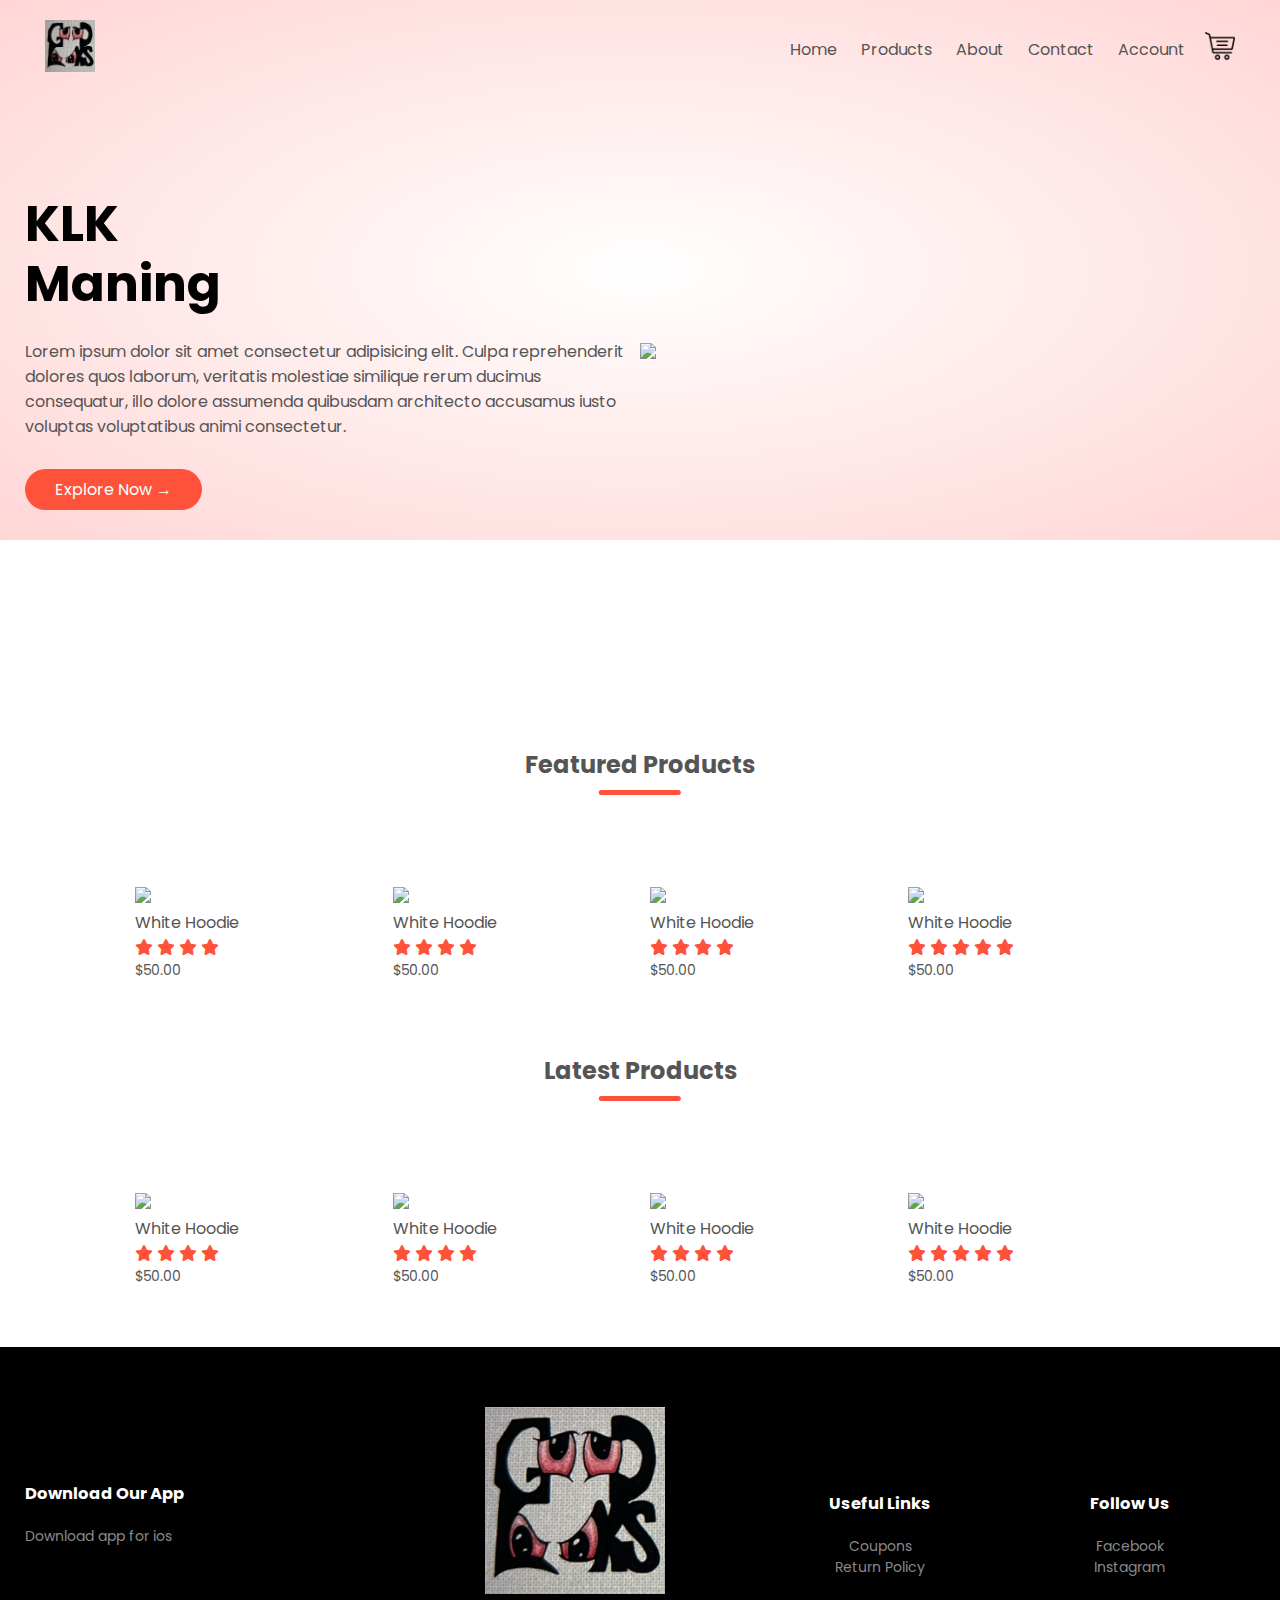
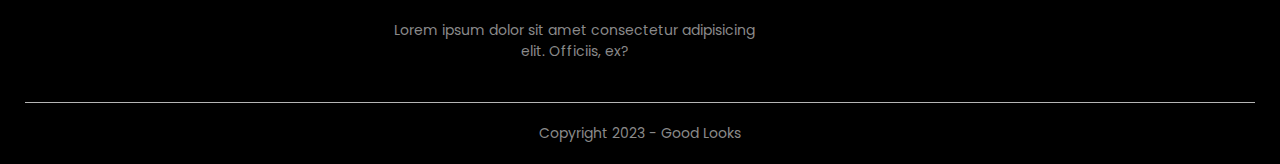
==== Good_Looks/index.html @ f6a415c6 "eCommerce" ====
<!DOCTYPE html>
<html lang="en">
  <head>
    <meta charset="UTF-8" />
    <meta http-equiv="X-UA-Compatible" content="IE=edge" />
    <meta name="viewport" content="width=device-width, initial-scale=1.0" />
    <title>Good Looks</title>
    <link rel="icon" href="images/icon.jpg" type="image/x-icon" />
    <link rel="stylesheet" href="css/style.css" />
    <link rel="preconnect" href="https://fonts.googleapis.com" />
    <link rel="preconnect" href="https://fonts.gstatic.com" crossorigin />
    <link
      href="https://fonts.googleapis.com/css2?family=Poppins:wght@300;400;500;600;700&display=swap"
      rel="stylesheet"
    />
    <link
      rel="stylesheet"
      href="https://cdnjs.cloudflare.com/ajax/libs/font-awesome/6.2.1/css/all.min.css"
    />
  </head>
  <body>
    <div class="header">
      <div class="container">
        <div class="navbar">
          <div class="logo">
            <img src="images/logo.jpg" alt="Logo" />
          </div>
          <nav>
            <ul id="MenuItems">
              <li><a href="#">Home</a></li>
              <li><a href="products.html">Products</a></li>
              <li><a href="">About</a></li>
              <li><a href="">Contact</a></li>
              <li><a href="account.html">Account</a></li>
            </ul>
          </nav>
          <a href="cart.html"
            ><img src="images/shopping_cart.png" width="30px" height="30px"
          /></a>
          <img src="images/menu.png" class="menu-icon" onclick="menutoggle()" />
        </div>
        <div class="row">
          <div class="col-2">
            <h1>KLK <br />Maning</h1>
            <p>
              Lorem ipsum dolor sit amet consectetur adipisicing elit. Culpa
              reprehenderit dolores quos laborum, veritatis molestiae similique
              rerum ducimus consequatur, illo dolore assumenda quibusdam
              architecto accusamus iusto voluptas voluptatibus animi
              consectetur.
            </p>
            <a href="" class="btn">Explore Now &#8594;</a>
          </div>
          <div class="col-2">
            <img src="images/white_hoodie.jpg" />
          </div>
        </div>
      </div>
    </div>

    <!-- featured categories -->

    <div class="categories">
      <div class="small-container">
        <div class="row">
          <div class="col-3">
            <img src="images/white_hoodie.jpg" alt="" />
          </div>
          <div class="col-3">
            <img src="images/white_hoodie.jpg" alt="" />
          </div>
          <div class="col-3">
            <img src="images/white_hoodie.jpg" alt="" />
          </div>
        </div>
      </div>
    </div>

    <!-- featured products  -->
    <div class="small-container">
      <h2 class="title">Featured Products</h2>
      <div class="row">
        <div class="col-4">
          <img src="images/white_hoodie.jpg" \ />
          <h4>White Hoodie</h4>
          <div class="rating">
            <i class="fa fa-star"></i>
            <i class="fa fa-star"></i>
            <i class="fa fa-star"></i>
            <i class="fa fa-star"></i>
            <i class="fa fa-star-o"></i>
          </div>
          <p>$50.00</p>
        </div>
        <div class="col-4">
          <img src="images/white_hoodie.jpg" \ />
          <h4>White Hoodie</h4>
          <div class="rating">
            <i class="fa fa-star"></i>
            <i class="fa fa-star"></i>
            <i class="fa fa-star"></i>
            <i class="fa fa-star"></i>
            <i class="fa fa-star-o"></i>
          </div>
          <p>$50.00</p>
        </div>
        <div class="col-4">
          <img src="images/white_hoodie.jpg" \ />
          <h4>White Hoodie</h4>
          <div class="rating">
            <i class="fa fa-star"></i>
            <i class="fa fa-star"></i>
            <i class="fa fa-star"></i>
            <i class="fa fa-star"></i>
            <i class="fa fa-star-o"></i>
          </div>
          <p>$50.00</p>
        </div>
        <div class="col-4">
          <img src="images/white_hoodie.jpg" \ />
          <h4>White Hoodie</h4>
          <div class="rating">
            <i class="fa fa-star"></i>
            <i class="fa fa-star"></i>
            <i class="fa fa-star"></i>
            <i class="fa fa-star"></i>
            <i class="fa fa-star"></i>
          </div>
          <p>$50.00</p>
        </div>
      </div>
      <h2 class="title">Latest Products</h2>
      <div class="row">
        <div class="col-4">
          <img src="images/white_hoodie.jpg" \ />
          <h4>White Hoodie</h4>
          <div class="rating">
            <i class="fa fa-star"></i>
            <i class="fa fa-star"></i>
            <i class="fa fa-star"></i>
            <i class="fa fa-star"></i>
            <i class="fa fa-star-o"></i>
          </div>
          <p>$50.00</p>
        </div>
        <div class="col-4">
          <img src="images/white_hoodie.jpg" \ />
          <h4>White Hoodie</h4>
          <div class="rating">
            <i class="fa fa-star"></i>
            <i class="fa fa-star"></i>
            <i class="fa fa-star"></i>
            <i class="fa fa-star"></i>
            <i class="fa fa-star-o"></i>
          </div>
          <p>$50.00</p>
        </div>
        <div class="col-4">
          <img src="images/white_hoodie.jpg" \ />
          <h4>White Hoodie</h4>
          <div class="rating">
            <i class="fa fa-star"></i>
            <i class="fa fa-star"></i>
            <i class="fa fa-star"></i>
            <i class="fa fa-star"></i>
            <i class="fa fa-star-o"></i>
          </div>
          <p>$50.00</p>
        </div>
        <div class="col-4">
          <img src="images/white_hoodie.jpg" \ />
          <h4>White Hoodie</h4>
          <div class="rating">
            <i class="fa fa-star"></i>
            <i class="fa fa-star"></i>
            <i class="fa fa-star"></i>
            <i class="fa fa-star"></i>
            <i class="fa fa-star"></i>
          </div>
          <p>$50.00</p>
        </div>
      </div>
    </div>

    <!-- footer -->
    <div class="footer">
      <div class="container">
        <div class="row">
          <div class="footer-col-1">
            <h3>Download Our App</h3>
            <p>Download app for ios</p>
            <div class="app-logo">
              <img src="images/play-store.png" alt="" />
              <img src="images/play-store.png" alt="" />
            </div>
          </div>
          <div class="footer-col-2">
            <img src="images/logo.jpg" />
            <p>
              Lorem ipsum dolor sit amet consectetur adipisicing elit. Officiis,
              ex?
            </p>
          </div>
          <div class="footer-col-3">
            <h3>Useful Links</h3>
            <ul>
              <li>Coupons</li>
              <li>Return Policy</li>
            </ul>
          </div>
          <div class="footer-col-4">
            <h3>Follow Us</h3>
            <ul>
              <li>Facebook</li>
              <li>Instagram</li>
            </ul>
          </div>
        </div>
        <hr />
        <p class="copyright">Copyright 2023 - Good Looks</p>
      </div>
    </div>
    <!-- -----------js ofr toggle menu----------->
    <script>
      var MenuItems = document.getElementById("MenuItems");
      MenuItems.style.maxHeight = "0px";
      function menutoggle() {
        if (MenuItems.style.maxHeight == "0px") {
          MenuItems.style.maxHeight = "200px";
        } else {
          MenuItems.style.maxHeight = "0px";
        }
      }
    </script>
  </body>
</html>
---- Good_Looks/css/style.css ----
*{
    margin: 0;
    padding: 0;
    box-sizing: border-box;
}

body{
    font-family: 'Poppins', sans-serif;

}

.navbar{
    display: flex;
    align-items: center;
    padding: 20px;
}

nav{
    flex: 1;
    text-align: right;
}

.logo img{
    width: 20%;
    min-width: 50px;
    max-width: 100px;
}


nav ul{
    display: inline-block;
    list-style-type: none;
}

nav ul li{
    display: inline-block;
    margin-right: 20px;
}

a{
    text-decoration: none;
    color: #555;
}

p{
    color: #555;
}

.container{
    max-width: 1300px;
    margin: auto;
    padding-left: 25px;
    padding-right: 25px;
}

.row{
    display: flex;
    align-items: center;
    flex-wrap: wrap;
    justify-content: space-around;
}

.col-2 {
    flex-basis: 50%;
    min-width: 300px;
}

.col-2 img{
    max-width: 100%;
    padding: 20px 0;
}

.col-2 h1{
    font-size: 50px;
    line-height: 60px;
    margin: 25px 0;
}

.btn {
    display: inline-block;
    background: #ff523b;
    color: #fff;
    padding: 8px 30px;
    margin: 30px 0;
    border-radius: 30px;
    transition: background 0.5s;
}

.btn:hover{
    background: #563434;
}

.header{
    background: radial-gradient(#fff, #ffd6d6);
}

.header .row{
    margin-top: 70px;
}

.categories{   
    margin: 70px 0;
}

.col-3{
    flex-basis: 30%;
    min-width: 250px;
    margin-bottom: 30px;
}

.col-3 img{
    width: 100%;
}

.small-container{
    max-width: 1080px;
    margin: auto;
    padding-left: 25px;
    padding-right: 25px;
}

.col-4{
    flex-basis: 25%;
    padding: 10px;
    min-width: 200px;
    margin-bottom: 50px;
    transition: 0.5s;
}

.col-4 img{
    width: 100%;
}

.title{
    text-align: center;
    margin: 0 auto 80px;
    position: relative;
    line-height: 60px;
    color: #555;
}

.title::after{
    content: '';
    background: #ff523b;
    width: 8%;
    height: 5px;
    border-radius: 5px;
    position: absolute;
    bottom: 0;
    left: 50%;
    transform: translateX(-50%);
}

h4{
    color: #555;
    font-weight: normal;
}

.col-4 p{
    font-size: 14px;
}

.rating .fa{
    color: #ff523b;
}

.col-4:hover{
    transform: translateY(-5px);
}

/* -----------footer------------ */
.footer{
    background: black;
    color: #8a8a8a;
    font-size: 14px;
    padding: 60px 0 20px;
}

.footer p{
    color: #8a8a8a;
}

.footer h3{
    color: #fff;
    margin-bottom: 20px;
}

.footer-col-1, .footer-col-2, .footer-col-3, .footer-col-4 {
    min-width: 250px;
    margin-bottom: 20px;
}

.footer-col-1{
    flex-basis: 30%;
}

.footer-col-2{
    flex: 1;
    text-align: center;
}

.footer-col-2 img{
    width: 180px;
    margin-bottom: 20px;
}

.footer-col-3, .footer-col-4{
    flex-basis: 12%;
    text-align: center;
}

ul{
    list-style-type: none;
}

.app-logo{
    margin-top: 20px;
}

.app-logo img{
    width: 140px;
}

.footer hr{
    border: none;
    background: #b5b5b5;
    height: 1px;
    margin: 20px 0;
}

.copyright{
    text-align: center;
}

.menu-icon{
    width: 28px;
    margin-left: 20px;
    display: none;
}

/* ----- media query for menu ----------- */
@media only screen and (max-width: 800px){
    nav ul{
        position: absolute;
        top: 70px;
        left: 0;
        background: #333;
        width: 100%;
        overflow: hidden;
        transition: max-height 0.5s;
    }
    nav ul li{
        display: block;
        margin-right: 50px;
        margin-top: 10px;
        margin-bottom: 10px;
    }
    nav ul li a{
        color: white;
    }
    .menu-icon{
        display: block;
        cursor: pointer;
    }
}

/* --------------All Products------------- */
.row-2{
    justify-content: space-between;
    margin: 100px auto 50px;
}

select{
    border: 1px solid #ff523b;
    padding: 5px;
}

select:focus{
    outline: none;
}

.page-btn{
    margin: 0 auto 80px;
}

.page-btn span{
    display: inline-block;
    border: 1px solid #ff523b;
    margin-left: 10px;
    width: 40px;
    height: 40px;
    text-align: center;
    line-height: 40px;
    cursor: pointer;
}

.page-btn span:hover{
    background: #ff523b;
    color: white;
}

/* single product */
.single-product{
    margin-top: 80px;
}

.single-product .col-2 img{
    padding: 0;
}

.single-product .col-2{
    padding: 20px;
}

.single-product h4{
    margin: 20px 0;
    font-size: 22px;
    font-weight: bold;
}

.single-product select{
    display: block;
    padding: 10px;
    margin-top: 20px;
}

.single-product input{
    width: 50px;
    height: 40px;
    padding-left: 10px;
    font-size: 20px;
    margin-right: 10px;
    border: 1px solid #ff523b;
}

input:focus{
    outline: none;
}

.single-product .fa{
    color: #ff523b;
    margin-left: 10px;
}

.small-img-row{
    display: flex;
    justify-content: space-between;
}

.small-img-col{
    flex-basis: 24%;
    cursor: pointer;
}

/* --------------cart-------------- */
.cart-page{
    margin: 80px auto;
}

table{
    width: 100%;
    border-collapse: collapse;
}

.cart-info{
    display: flex;
    flex-wrap: wrap;
}

th{
    text-align: left;
    padding: 5px;
    color: #fff;
    background: #ff523b;
    font-weight: normal;
}

td{
    padding: 10px 5px;

}

td input{
    width: 40px;
    height: 30px;
    padding: 5px;
}

td a{
    color: #ff523b;
    font-size: 12px;
}

td img{
    width: 80px;
    height: 80px;
    margin-right: 10px;
}

.total-price{
    display: flex;
    justify-content: flex-end;
}

.total-price table{
    border-top: 3px solid #ff523b;
    width: 100%;
    max-width: 450px;
}

td:last-child{
    text-align: right;
}

th:last-child{
    text-align: right;
}

/* ---------account page---------- */
.account-page{
    padding: 50px 0;
    background: radial-gradient(#fff, #ffd6d6);
}

.form-container{
    background: white;
    width: 300px;
    margin: auto;
    height: 400px;
    position: relative;
    text-align: center;
    padding: 20px 0;
    box-shadow: 0 0 20px 0px rgba(0,0,0,0.1);
    overflow: hidden;
}

.form-container span{
    font-weight: bold;
    padding: 0 10px;
    color: #555;
    cursor: pointer;
    width: 100px;
    display: inline-block;
}

.form-btn{
    display: inline-block;
}

.form-container form{
    max-width: 300px;
    padding: 0 20px;
    position: absolute;
    top: 130px;
    transition: transform 1s;
    
}

form input{
    width: 100%;
    height: 30px;
    margin: 10px 0;
    padding: 0 10px;
    border: 1px solid #ccc;
}

form .btn{
    width: 100%;
    border: none;
    cursor: pointer;
    margin: 10px 0;
}

form .btn:focus{
    outline: none;
}

#LoginForm{
    left: -300px;
}

#RegForm{
    left: 0;
}

form a{
    font-size: 12px;
}

#Indicator{
    width: 100px;
    border: none;
    background: #ff523b;
    height: 3px;
    margin-top: 8px;
    transform: translateX(100px);
    transition: transform 1s;
}

/* ----- media query for < 600px ----------- */
@media only screen and (max-width: 600px){
    .row{
        text-align: center;
    }
    .col-2, .col3, .col4{
        flex-basis: 100%;
    }

.single-product .row{
    text-align: left;
}

.single-product .col-2{
    padding: 20px 0;
}

.single-produc h1{
    font-size: 26px;
    line-height: 32px;
}

.cart-info p{
    display: none;
}

}
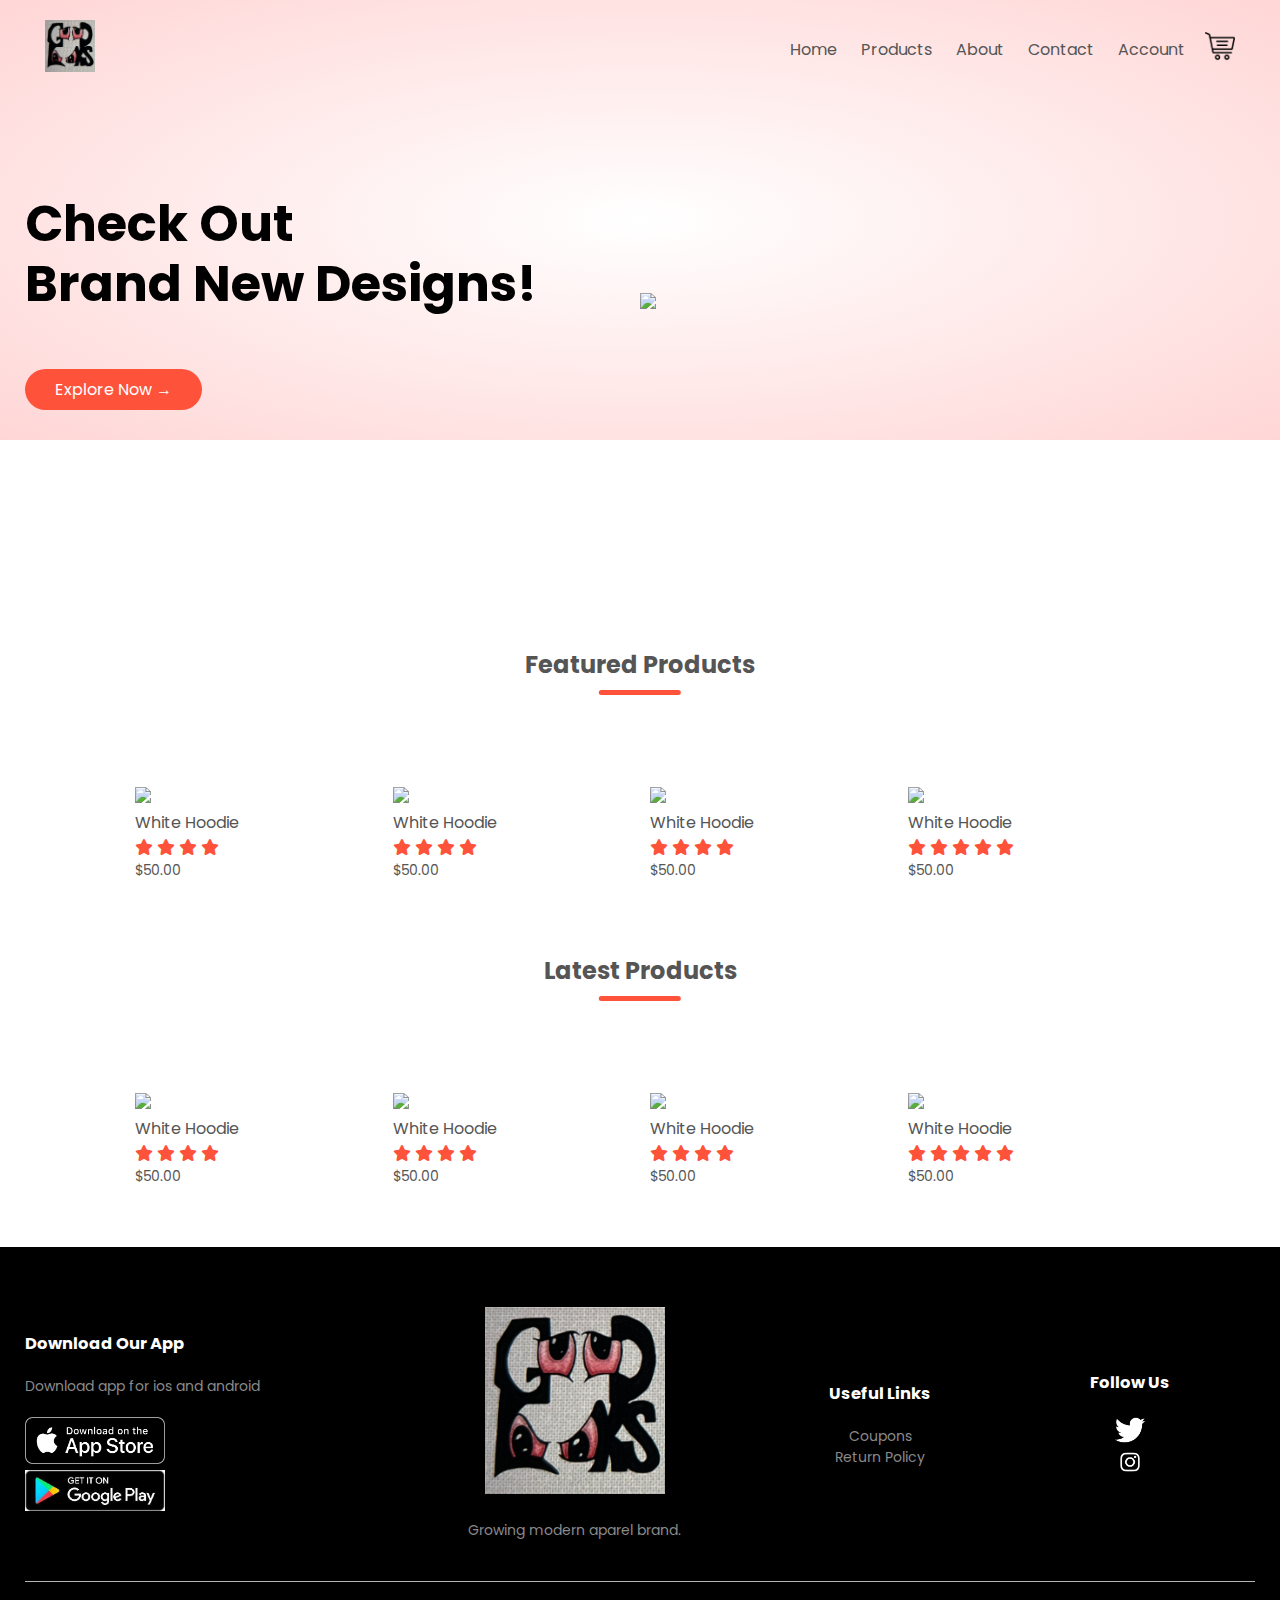
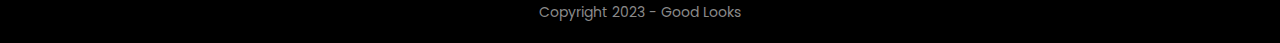
==== commit af62f9d3: "eCommerce Website" ====
--- a/Good_Looks/index.html
+++ b/Good_Looks/index.html
@@ -41,14 +41,7 @@
         </div>
         <div class="row">
           <div class="col-2">
-            <h1>KLK <br />Maning</h1>
-            <p>
-              Lorem ipsum dolor sit amet consectetur adipisicing elit. Culpa
-              reprehenderit dolores quos laborum, veritatis molestiae similique
-              rerum ducimus consequatur, illo dolore assumenda quibusdam
-              architecto accusamus iusto voluptas voluptatibus animi
-              consectetur.
-            </p>
+            <h1>Check Out<br />Brand New Designs!</h1>
             <a href="" class="btn">Explore Now &#8594;</a>
           </div>
           <div class="col-2">
@@ -81,44 +74,52 @@
       <h2 class="title">Featured Products</h2>
       <div class="row">
         <div class="col-4">
-          <img src="images/white_hoodie.jpg" \ />
-          <h4>White Hoodie</h4>
-          <div class="rating">
-            <i class="fa fa-star"></i>
-            <i class="fa fa-star"></i>
-            <i class="fa fa-star"></i>
-            <i class="fa fa-star"></i>
-            <i class="fa fa-star-o"></i>
-          </div>
-          <p>$50.00</p>
-        </div>
-        <div class="col-4">
-          <img src="images/white_hoodie.jpg" \ />
-          <h4>White Hoodie</h4>
-          <div class="rating">
-            <i class="fa fa-star"></i>
-            <i class="fa fa-star"></i>
-            <i class="fa fa-star"></i>
-            <i class="fa fa-star"></i>
-            <i class="fa fa-star-o"></i>
-          </div>
-          <p>$50.00</p>
-        </div>
-        <div class="col-4">
-          <img src="images/white_hoodie.jpg" \ />
-          <h4>White Hoodie</h4>
-          <div class="rating">
-            <i class="fa fa-star"></i>
-            <i class="fa fa-star"></i>
-            <i class="fa fa-star"></i>
-            <i class="fa fa-star"></i>
-            <i class="fa fa-star-o"></i>
-          </div>
-          <p>$50.00</p>
-        </div>
-        <div class="col-4">
-          <img src="images/white_hoodie.jpg" \ />
-          <h4>White Hoodie</h4>
+          <a href="product_details.html"
+            ><img src="images/white_hoodie.jpg" \
+          /></a>
+          <a href="product_details.html"><h4>White Hoodie</h4></a>
+          <div class="rating">
+            <i class="fa fa-star"></i>
+            <i class="fa fa-star"></i>
+            <i class="fa fa-star"></i>
+            <i class="fa fa-star"></i>
+            <i class="fa fa-star-o"></i>
+          </div>
+          <p>$50.00</p>
+        </div>
+        <div class="col-4">
+          <a href="product_details.html"
+            ><img src="images/white_hoodie.jpg" \
+          /></a>
+          <a href="product_details.html"><h4>White Hoodie</h4></a>
+          <div class="rating">
+            <i class="fa fa-star"></i>
+            <i class="fa fa-star"></i>
+            <i class="fa fa-star"></i>
+            <i class="fa fa-star"></i>
+            <i class="fa fa-star-o"></i>
+          </div>
+          <p>$50.00</p>
+        </div>
+        <div class="col-4">
+          <a href="product_details.html"
+            ><img src="images/white_hoodie.jpg" \
+          /></a>
+          <a href="product_details.html"><h4>White Hoodie</h4></a>
+          <div class="rating">
+            <i class="fa fa-star"></i>
+            <i class="fa fa-star"></i>
+            <i class="fa fa-star"></i>
+            <i class="fa fa-star"></i>
+            <i class="fa fa-star-o"></i>
+          </div>
+          <p>$50.00</p>
+        </div>
+        <div class="col-4">
+          <a href="product_details.html"
+            ><img src="images/white_hoodie.jpg" \
+          /></a>
+          <a href="product_details.html"><h4>White Hoodie</h4></a>
           <div class="rating">
             <i class="fa fa-star"></i>
             <i class="fa fa-star"></i>
@@ -132,44 +133,52 @@
       <h2 class="title">Latest Products</h2>
       <div class="row">
         <div class="col-4">
-          <img src="images/white_hoodie.jpg" \ />
-          <h4>White Hoodie</h4>
-          <div class="rating">
-            <i class="fa fa-star"></i>
-            <i class="fa fa-star"></i>
-            <i class="fa fa-star"></i>
-            <i class="fa fa-star"></i>
-            <i class="fa fa-star-o"></i>
-          </div>
-          <p>$50.00</p>
-        </div>
-        <div class="col-4">
-          <img src="images/white_hoodie.jpg" \ />
-          <h4>White Hoodie</h4>
-          <div class="rating">
-            <i class="fa fa-star"></i>
-            <i class="fa fa-star"></i>
-            <i class="fa fa-star"></i>
-            <i class="fa fa-star"></i>
-            <i class="fa fa-star-o"></i>
-          </div>
-          <p>$50.00</p>
-        </div>
-        <div class="col-4">
-          <img src="images/white_hoodie.jpg" \ />
-          <h4>White Hoodie</h4>
-          <div class="rating">
-            <i class="fa fa-star"></i>
-            <i class="fa fa-star"></i>
-            <i class="fa fa-star"></i>
-            <i class="fa fa-star"></i>
-            <i class="fa fa-star-o"></i>
-          </div>
-          <p>$50.00</p>
-        </div>
-        <div class="col-4">
-          <img src="images/white_hoodie.jpg" \ />
-          <h4>White Hoodie</h4>
+          <a href="product_details.html"
+            ><img src="images/white_hoodie.jpg" \
+          /></a>
+          <a href="product_details.html"><h4>White Hoodie</h4></a>
+          <div class="rating">
+            <i class="fa fa-star"></i>
+            <i class="fa fa-star"></i>
+            <i class="fa fa-star"></i>
+            <i class="fa fa-star"></i>
+            <i class="fa fa-star-o"></i>
+          </div>
+          <p>$50.00</p>
+        </div>
+        <div class="col-4">
+          <a href="product_details.html"
+            ><img src="images/white_hoodie.jpg" \
+          /></a>
+          <a href="product_details.html"><h4>White Hoodie</h4></a>
+          <div class="rating">
+            <i class="fa fa-star"></i>
+            <i class="fa fa-star"></i>
+            <i class="fa fa-star"></i>
+            <i class="fa fa-star"></i>
+            <i class="fa fa-star-o"></i>
+          </div>
+          <p>$50.00</p>
+        </div>
+        <div class="col-4">
+          <a href="product_details.html"
+            ><img src="images/white_hoodie.jpg" \
+          /></a>
+          <a href="product_details.html"><h4>White Hoodie</h4></a>
+          <div class="rating">
+            <i class="fa fa-star"></i>
+            <i class="fa fa-star"></i>
+            <i class="fa fa-star"></i>
+            <i class="fa fa-star"></i>
+            <i class="fa fa-star-o"></i>
+          </div>
+          <p>$50.00</p>
+        </div>
+        <div class="col-4">
+          <a href="product_details.html"
+            ><img src="images/white_hoodie.jpg" \
+          /></a>
+          <a href="product_details.html"><h4>White Hoodie</h4></a>
           <div class="rating">
             <i class="fa fa-star"></i>
             <i class="fa fa-star"></i>
@@ -188,18 +197,16 @@
         <div class="row">
           <div class="footer-col-1">
             <h3>Download Our App</h3>
-            <p>Download app for ios</p>
+            <p>Download app for ios and android</p>
             <div class="app-logo">
-              <img src="images/play-store.png" alt="" />
+              <img src="images/app-store.png" alt="" />
+              <br />
               <img src="images/play-store.png" alt="" />
             </div>
           </div>
           <div class="footer-col-2">
             <img src="images/logo.jpg" />
-            <p>
-              Lorem ipsum dolor sit amet consectetur adipisicing elit. Officiis,
-              ex?
-            </p>
+            <p>Growing modern aparel brand.</p>
           </div>
           <div class="footer-col-3">
             <h3>Useful Links</h3>
@@ -211,8 +218,28 @@
           <div class="footer-col-4">
             <h3>Follow Us</h3>
             <ul>
-              <li>Facebook</li>
-              <li>Instagram</li>
+              <li>
+                <a href="https://www.twitter.com/">
+                  <img
+                    class="social_media"
+                    src="images/TWITTER_ICON.png"
+                    alt="twitter"
+                    loading="lazy"
+                    width="30px"
+                  />
+                </a>
+              </li>
+              <li>
+                <a href="https://www.instagram.com/">
+                  <img
+                    class="social_media"
+                    src="images/IG_ICON.png"
+                    alt="Instagram"
+                    loading="lazy"
+                    width="30px"
+                  />
+                </a>
+              </li>
             </ul>
           </div>
         </div>
--- a/Good_Looks/css/style.css
+++ b/Good_Looks/css/style.css
@@ -219,6 +219,7 @@
 
 .app-logo img{
     width: 140px;
+    
 }
 
 .footer hr{
